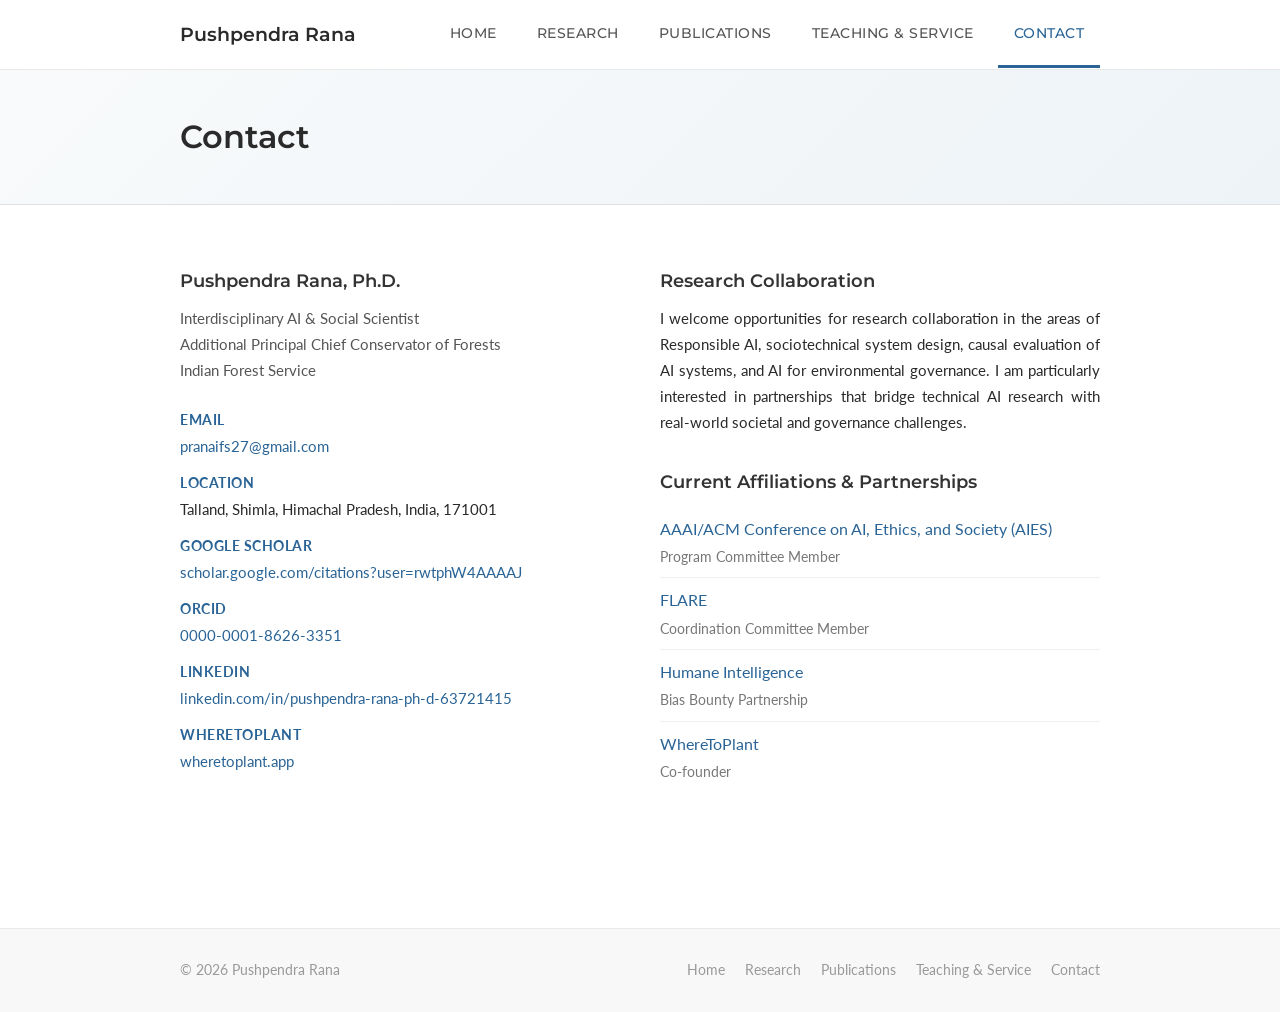
==== contact.html @ f75001a5 "Initial commit: academic personal website" ====
<!DOCTYPE html>
<html lang="en">
<head>
  <meta charset="UTF-8">
  <meta name="viewport" content="width=device-width, initial-scale=1.0">
  <title>Contact - Pushpendra Rana</title>
  <link rel="stylesheet" href="style.css">
</head>
<body>

  <!-- Navigation -->
  <nav class="navbar">
    <div class="nav-container">
      <a href="index.html" class="nav-brand">Pushpendra Rana</a>
      <button class="nav-toggle" onclick="document.querySelector('.nav-links').classList.toggle('open')">
        <span></span><span></span><span></span>
      </button>
      <ul class="nav-links">
        <li><a href="index.html">Home</a></li>
        <li><a href="research.html">Research</a></li>
        <li><a href="publications.html">Publications</a></li>
        <li><a href="teaching.html">Teaching &amp; Service</a></li>
        <li><a href="contact.html" class="active">Contact</a></li>
      </ul>
    </div>
  </nav>

  <!-- Page Header -->
  <div class="page-header">
    <h1>Contact</h1>
  </div>

  <!-- Main Content -->
  <div class="main-content">

    <section class="section">
      <div class="contact-grid">
        <div class="contact-info">
          <h3>Pushpendra Rana, Ph.D.</h3>
          <p style="color: #555; margin-bottom: 25px;">Interdisciplinary AI &amp; Social Scientist<br>Additional Principal Chief Conservator of Forests<br>Indian Forest Service</p>

          <p>
            <span class="label">Email</span>
            <a href="mailto:pranaifs27@gmail.com">pranaifs27@gmail.com</a>
          </p>

          <p>
            <span class="label">Location</span>
            Talland, Shimla, Himachal Pradesh, India, 171001
          </p>

          <p>
            <span class="label">Google Scholar</span>
            <a href="https://scholar.google.com/citations?user=rwtphW4AAAAJ&hl=en" target="_blank">scholar.google.com/citations?user=rwtphW4AAAAJ</a>
          </p>

          <p>
            <span class="label">ORCID</span>
            <a href="https://orcid.org/0000-0001-8626-3351" target="_blank">0000-0001-8626-3351</a>
          </p>

          <p>
            <span class="label">LinkedIn</span>
            <a href="https://www.linkedin.com/in/pushpendra-rana-ph-d-63721415/" target="_blank">linkedin.com/in/pushpendra-rana-ph-d-63721415</a>
          </p>

          <p>
            <span class="label">WhereToPlant</span>
            <a href="https://www.wheretoplant.app/" target="_blank">wheretoplant.app</a>
          </p>
        </div>

        <div class="contact-info">
          <h3>Research Collaboration</h3>
          <p>I welcome opportunities for research collaboration in the areas of Responsible AI, sociotechnical system design, causal evaluation of AI systems, and AI for environmental governance. I am particularly interested in partnerships that bridge technical AI research with real-world societal and governance challenges.</p>

          <h3 style="margin-top: 30px;">Current Affiliations &amp; Partnerships</h3>
          <ul style="list-style: none; padding: 0;">
            <li style="padding: 8px 0; border-bottom: 1px solid #f0f0f0;">
              <a href="https://www.aies-conference.com/2025/" target="_blank">AAAI/ACM Conference on AI, Ethics, and Society (AIES)</a><br>
              <span style="font-size: 0.9rem; color: #777;">Program Committee Member</span>
            </li>
            <li style="padding: 8px 0; border-bottom: 1px solid #f0f0f0;">
              <a href="https://www.forestlivelihoods.org/" target="_blank">FLARE</a><br>
              <span style="font-size: 0.9rem; color: #777;">Coordination Committee Member</span>
            </li>
            <li style="padding: 8px 0; border-bottom: 1px solid #f0f0f0;">
              <a href="https://humane-intelligence.org/" target="_blank">Humane Intelligence</a><br>
              <span style="font-size: 0.9rem; color: #777;">Bias Bounty Partnership</span>
            </li>
            <li style="padding: 8px 0;">
              <a href="https://www.wheretoplant.app/" target="_blank">WhereToPlant</a><br>
              <span style="font-size: 0.9rem; color: #777;">Co-founder</span>
            </li>
          </ul>
        </div>
      </div>
    </section>

  </div>

  <!-- Footer -->
  <footer class="footer">
    <div class="footer-container">
      <span>&copy; 2026 Pushpendra Rana</span>
      <div class="footer-links">
        <a href="index.html">Home</a>
        <a href="research.html">Research</a>
        <a href="publications.html">Publications</a>
        <a href="teaching.html">Teaching &amp; Service</a>
        <a href="contact.html">Contact</a>
      </div>
    </div>
  </footer>

</body>
</html>
---- style.css ----
/* ========================================
   Pushpendra Rana - Academic Website
   Inspired by clean academic design
   ======================================== */

@import url('https://fonts.googleapis.com/css2?family=Lato:wght@300;400;700&family=Montserrat:wght@400;500;600&display=swap');

/* Reset & Base */
*, *::before, *::after {
  margin: 0;
  padding: 0;
  box-sizing: border-box;
}

html {
  scroll-behavior: smooth;
}

body {
  font-family: 'Lato', sans-serif;
  color: #2a2a2a;
  background-color: #fff;
  line-height: 1.7;
  font-size: 16px;
}

a {
  color: #2a6496;
  text-decoration: none;
  transition: color 0.2s ease;
}

a:hover {
  color: #1a4a6e;
  text-decoration: underline;
}

img {
  max-width: 100%;
  height: auto;
}

/* Navigation */
.navbar {
  background-color: #fff;
  border-bottom: 1px solid #e8e8e8;
  position: sticky;
  top: 0;
  z-index: 100;
}

.nav-container {
  max-width: 960px;
  margin: 0 auto;
  padding: 0 20px;
  display: flex;
  justify-content: space-between;
  align-items: center;
}

.nav-brand {
  font-family: 'Montserrat', sans-serif;
  font-weight: 600;
  font-size: 1.2rem;
  color: #2a2a2a;
  padding: 18px 0;
  text-decoration: none;
}

.nav-brand:hover {
  color: #2a6496;
  text-decoration: none;
}

.nav-links {
  list-style: none;
  display: flex;
  gap: 8px;
}

.nav-links a {
  font-family: 'Montserrat', sans-serif;
  font-weight: 500;
  font-size: 0.9rem;
  color: #555;
  padding: 20px 16px;
  display: block;
  text-decoration: none;
  text-transform: uppercase;
  letter-spacing: 0.5px;
  transition: color 0.2s ease, border-bottom 0.2s ease;
  border-bottom: 3px solid transparent;
}

.nav-links a:hover,
.nav-links a.active {
  color: #2a6496;
  border-bottom: 3px solid #2a6496;
  text-decoration: none;
}

/* Hamburger Menu */
.nav-toggle {
  display: none;
  background: none;
  border: none;
  cursor: pointer;
  padding: 10px;
}

.nav-toggle span {
  display: block;
  width: 25px;
  height: 2px;
  background: #2a2a2a;
  margin: 6px 0;
  transition: 0.3s;
}

/* Hero Section */
.hero {
  background: linear-gradient(135deg, #f8fafb 0%, #eef3f7 100%);
  padding: 60px 0;
  border-bottom: 1px solid #e0e0e0;
}

.hero-container {
  max-width: 960px;
  margin: 0 auto;
  padding: 0 20px;
  display: flex;
  align-items: center;
  gap: 50px;
}

.hero-photo {
  flex-shrink: 0;
}

.hero-photo .profile-img {
  width: 220px;
  height: 220px;
  border-radius: 50%;
  object-fit: cover;
  border: 4px solid #fff;
  box-shadow: 0 4px 15px rgba(0,0,0,0.1);
  background-color: #d0d8e0;
}

/* Placeholder for profile photo */
.photo-placeholder {
  width: 220px;
  height: 220px;
  border-radius: 50%;
  background: linear-gradient(135deg, #4a7c59, #2a6496);
  display: flex;
  align-items: center;
  justify-content: center;
  color: #fff;
  font-size: 4rem;
  font-weight: 700;
  font-family: 'Montserrat', sans-serif;
  border: 4px solid #fff;
  box-shadow: 0 4px 15px rgba(0,0,0,0.1);
}

.hero-text h1 {
  font-family: 'Montserrat', sans-serif;
  font-size: 2.2rem;
  font-weight: 600;
  color: #2a2a2a;
  margin-bottom: 8px;
}

.hero-text .title {
  font-size: 1.1rem;
  color: #555;
  margin-bottom: 6px;
}

.hero-text .affiliation {
  font-size: 1rem;
  color: #777;
  margin-bottom: 20px;
}

.hero-links {
  display: flex;
  gap: 16px;
  flex-wrap: wrap;
}

.hero-links a {
  display: inline-flex;
  align-items: center;
  gap: 6px;
  font-size: 0.9rem;
  color: #2a6496;
  padding: 6px 14px;
  border: 1px solid #d0d8e0;
  border-radius: 4px;
  transition: all 0.2s ease;
}

.hero-links a:hover {
  background-color: #2a6496;
  color: #fff;
  text-decoration: none;
  border-color: #2a6496;
}

/* Main Content */
.main-content {
  max-width: 960px;
  margin: 0 auto;
  padding: 40px 20px;
}

/* Section Styling */
.section {
  margin-bottom: 45px;
}

.section h2 {
  font-family: 'Montserrat', sans-serif;
  font-size: 1.5rem;
  font-weight: 600;
  color: #2a2a2a;
  margin-bottom: 18px;
  padding-bottom: 10px;
  border-bottom: 2px solid #2a6496;
}

.section h3 {
  font-family: 'Montserrat', sans-serif;
  font-size: 1.15rem;
  font-weight: 600;
  color: #333;
  margin-top: 25px;
  margin-bottom: 10px;
}

.section p {
  margin-bottom: 14px;
  text-align: justify;
}

/* Research Areas */
.research-area {
  margin-bottom: 35px;
  padding: 25px;
  background: #f9fbfc;
  border-left: 4px solid #2a6496;
  border-radius: 0 6px 6px 0;
}

.research-area h3 {
  margin-top: 0;
  color: #2a6496;
}

.research-area p {
  margin-bottom: 10px;
}

.research-keywords {
  display: flex;
  flex-wrap: wrap;
  gap: 8px;
  margin-top: 12px;
}

.keyword {
  background-color: #e8f0f7;
  color: #2a6496;
  padding: 3px 12px;
  border-radius: 15px;
  font-size: 0.82rem;
  font-weight: 500;
}

/* Publications */
.pub-list {
  list-style: none;
}

.pub-list li {
  padding: 14px 0;
  border-bottom: 1px solid #f0f0f0;
  font-size: 0.95rem;
  line-height: 1.6;
}

.pub-list li:last-child {
  border-bottom: none;
}

.pub-year {
  display: inline-block;
  font-weight: 700;
  color: #2a6496;
  min-width: 45px;
}

.pub-title {
  font-weight: 600;
}

.pub-journal {
  font-style: italic;
  color: #555;
}

.pub-link {
  font-size: 0.85rem;
  margin-left: 4px;
}

/* Education & Experience */
.timeline-item {
  display: flex;
  gap: 20px;
  margin-bottom: 20px;
  padding-bottom: 20px;
  border-bottom: 1px solid #f0f0f0;
}

.timeline-item:last-child {
  border-bottom: none;
}

.timeline-year {
  flex-shrink: 0;
  width: 110px;
  font-weight: 700;
  color: #2a6496;
  font-size: 0.95rem;
}

.timeline-content h4 {
  font-family: 'Montserrat', sans-serif;
  font-weight: 600;
  font-size: 1rem;
  margin-bottom: 4px;
}

.timeline-content p {
  font-size: 0.95rem;
  color: #555;
  margin-bottom: 4px;
  text-align: left;
}

/* Contact Page */
.contact-grid {
  display: grid;
  grid-template-columns: 1fr 1fr;
  gap: 40px;
  margin-top: 20px;
}

.contact-info h3 {
  margin-top: 0;
}

.contact-info p {
  margin-bottom: 12px;
  font-size: 0.95rem;
}

.contact-info .label {
  font-weight: 700;
  color: #2a6496;
  display: block;
  margin-bottom: 2px;
  font-size: 0.85rem;
  text-transform: uppercase;
  letter-spacing: 0.5px;
}

.contact-map {
  background: #f0f4f8;
  border-radius: 8px;
  display: flex;
  align-items: center;
  justify-content: center;
  min-height: 250px;
  color: #777;
  font-style: italic;
}

/* Highlights / Stats */
.highlights {
  display: grid;
  grid-template-columns: repeat(4, 1fr);
  gap: 20px;
  margin: 30px 0;
}

.highlight-card {
  text-align: center;
  padding: 25px 15px;
  background: #f9fbfc;
  border-radius: 8px;
  border: 1px solid #e8e8e8;
}

.highlight-card .number {
  font-family: 'Montserrat', sans-serif;
  font-size: 2rem;
  font-weight: 700;
  color: #2a6496;
  display: block;
}

.highlight-card .label {
  font-size: 0.85rem;
  color: #777;
  margin-top: 5px;
  display: block;
}

/* Page Header (for inner pages) */
.page-header {
  background: linear-gradient(135deg, #f8fafb 0%, #eef3f7 100%);
  padding: 40px 0;
  border-bottom: 1px solid #e0e0e0;
}

.page-header h1 {
  max-width: 960px;
  margin: 0 auto;
  padding: 0 20px;
  font-family: 'Montserrat', sans-serif;
  font-size: 2rem;
  font-weight: 600;
  color: #2a2a2a;
}

/* Footer */
.footer {
  background-color: #f8f8f8;
  border-top: 1px solid #e8e8e8;
  padding: 30px 0;
  margin-top: 50px;
}

.footer-container {
  max-width: 960px;
  margin: 0 auto;
  padding: 0 20px;
  display: flex;
  justify-content: space-between;
  align-items: center;
  font-size: 0.85rem;
  color: #999;
}

.footer-links {
  display: flex;
  gap: 20px;
}

.footer-links a {
  color: #999;
  font-size: 0.85rem;
}

.footer-links a:hover {
  color: #2a6496;
}

/* Responsive */
@media (max-width: 768px) {
  .nav-toggle {
    display: block;
  }

  .nav-links {
    display: none;
    position: absolute;
    top: 100%;
    left: 0;
    right: 0;
    background: #fff;
    flex-direction: column;
    border-bottom: 1px solid #e8e8e8;
    box-shadow: 0 4px 6px rgba(0,0,0,0.05);
  }

  .nav-links.open {
    display: flex;
  }

  .nav-links a {
    padding: 14px 20px;
    border-bottom: none;
  }

  .hero-container {
    flex-direction: column;
    text-align: center;
    gap: 25px;
    padding: 0 20px;
  }

  .hero-links {
    justify-content: center;
  }

  .hero-text h1 {
    font-size: 1.8rem;
  }

  .highlights {
    grid-template-columns: repeat(2, 1fr);
  }

  .contact-grid {
    grid-template-columns: 1fr;
  }

  .timeline-item {
    flex-direction: column;
    gap: 5px;
  }

  .timeline-year {
    width: auto;
  }

  .footer-container {
    flex-direction: column;
    gap: 10px;
    text-align: center;
  }
}

@media (max-width: 480px) {
  .highlights {
    grid-template-columns: 1fr 1fr;
    gap: 12px;
  }

  .hero-text h1 {
    font-size: 1.5rem;
  }

  .photo-placeholder {
    width: 160px;
    height: 160px;
    font-size: 3rem;
  }
}
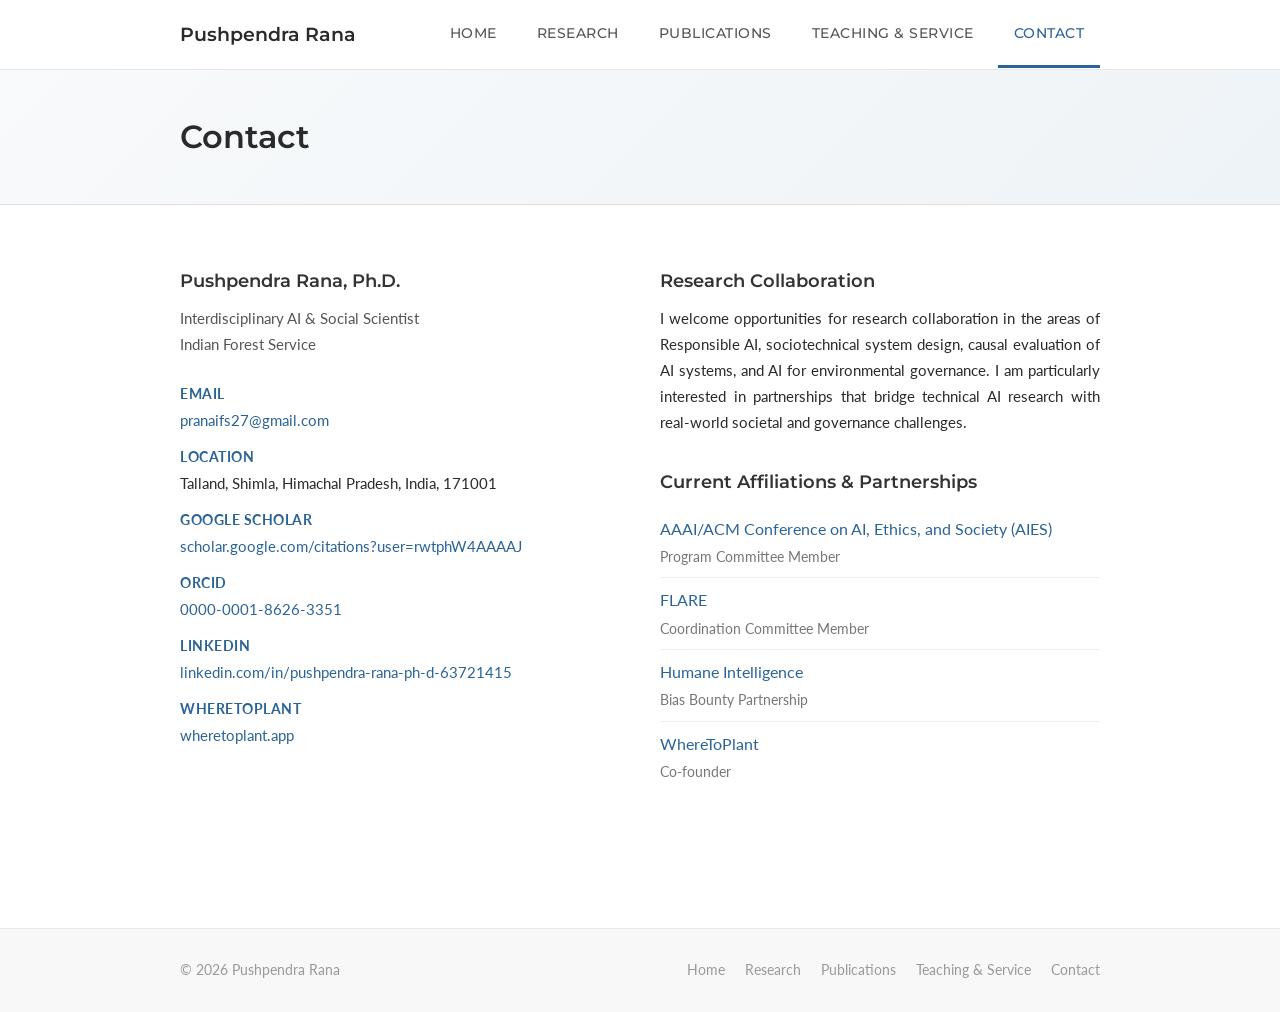
==== commit 76d98085: "Update contact.html" ====
--- a/contact.html
+++ b/contact.html
@@ -37,7 +37,7 @@
       <div class="contact-grid">
         <div class="contact-info">
           <h3>Pushpendra Rana, Ph.D.</h3>
-          <p style="color: #555; margin-bottom: 25px;">Interdisciplinary AI &amp; Social Scientist<br>Additional Principal Chief Conservator of Forests<br>Indian Forest Service</p>
+          <p style="color: #555; margin-bottom: 25px;">Interdisciplinary AI &amp; Social Scientist<br>Indian Forest Service</p>
 
           <p>
             <span class="label">Email</span>
